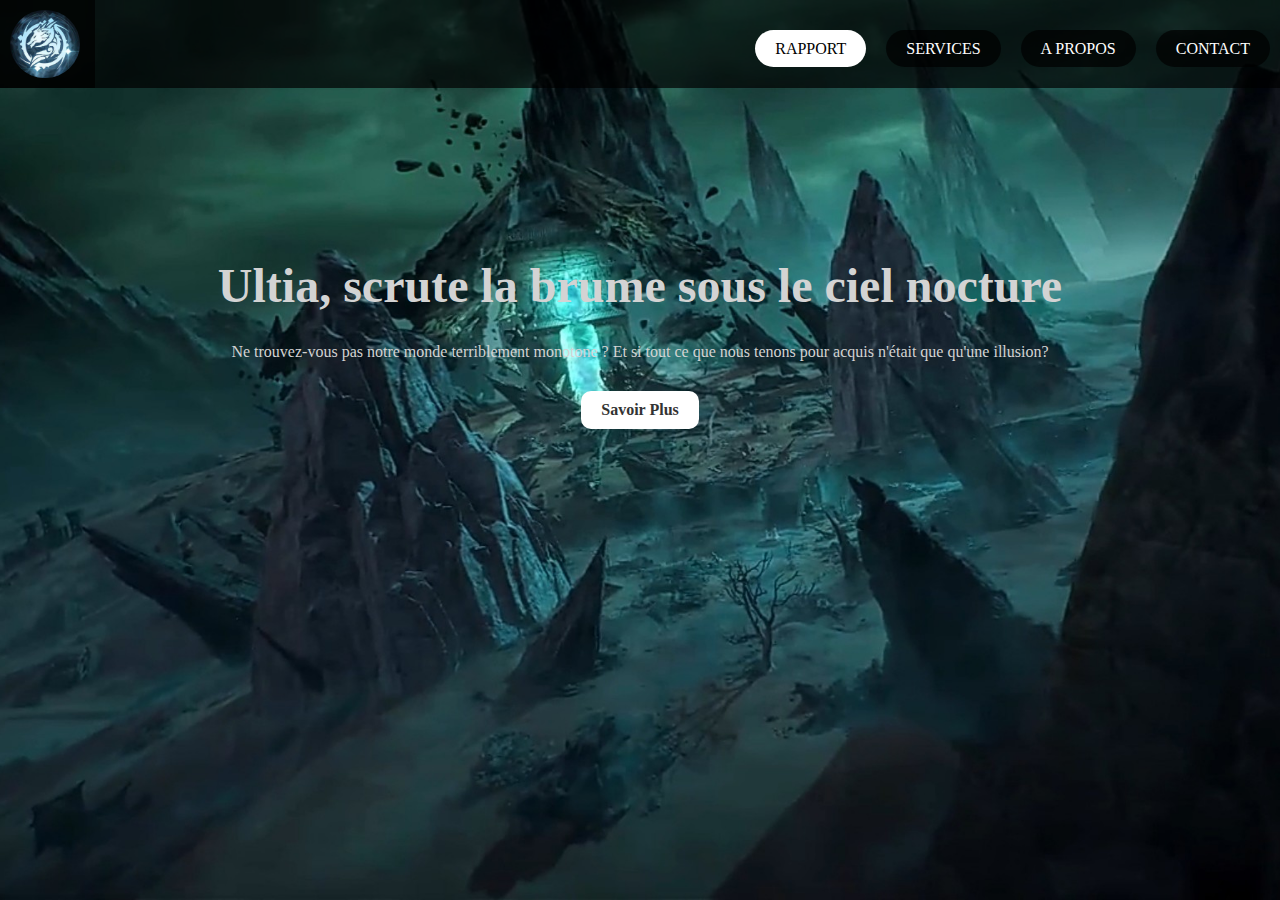
==== index.html @ f4e4aba4 "Add files via upload" ====
<!DOCTYPE html>
<html lang="fr">
<head>
    <meta charset="UTF-8">
    <meta name="viewport" content="width=device-width, initial-scale=1.0">
    <link rel="stylesheet" href="style.css">
    <title>L'archive d'Ultia: Dictionnaire d'un savoir perdu</title>
</head>
<body>
    <header>
        <div class="principale">
            <div class="logo">
                <img src="logo_dragon.png" alt="logo du site" class="">
            </div>
            <ul>
                <li class="active">
                    <a href="rapport.html">Rapport</a>
                </li>
                <li>
                    <a href="#">Services</a>
                </li>
                <li>
                    <a href="#">A propos</a>
                </li>
                <li>
                    <a href="#">Contact</a>
                </li>
            </ul>
        </div>
        <div class="contenu">
            <div class="text-boite">
                <h2>Ultia, scrute la brume sous le ciel nocture</h2>
                <p>Ne trouvez-vous pas notre monde terriblement monotone ? Et si tout ce que nous tenons pour acquis n'était que qu'une illusion?</p>
                <a href="#" class="btn"><span></span> Savoir Plus</a>
            </div>
            <div class="imgboite">
                <img src="./image/orbg.png" alt="" class="ImgFruit">
            </div>
        </div>
        <ul class="tab">
            <li data-text="1"><img src="/image/orange1.png" alt="" onclick="ImageSlider('/image/orbg.png'); ColeurF('')"></li>
            <li data-text="2"><img src="/image/pomme1.png" alt="" onclick="ImageSlider('/image/pomme1.png'); ColeurF('#c9275b')"></li>
            <li data-text="3"><img src="/image/salade1.png" alt="" onclick="ImageSlider('/image/saladebg.png'); ColeurF('#6c9330')"></li>
            <li data-text="4"><img src="/image/tomate1.png" alt="" onclick="ImageSlider('/image/tomate1.png'); ColeurF('#b20101')" ></li>
        </ul>
    </header>
</body>
</html>
---- style.css ----
*{
    padding: 0;
    margin: 0;
    box-sizing: border-box;
    font-family: century;
}

header{
    background-image: url(background_image.jpg);
    height: 100vh;
    background-size: cover;
    background-position: center;
}

.logo a{
    color:#fff;
    padding: 0px 20px;
    border: 1px solid #fff;
    position: absolute;
    top: 10px;
    left: 10px;
    text-transform: uppercase;
    text-decoration: none;
    font-weight: 900;
    text-shadow: rgba(0, 0, 0, 0.7);
}


.logo {
    display: flex;
    align-items: center;
    background-color: rgba(0, 0, 0, 0.7);
    padding: 10px;
}

.logo img {
    width: 70px; /* Ajustez cette valeur pour réduire la taille du logo */
    height: auto;
    margin-right: 5px; /* Espacement entre le logo et le texte */
    border-radius: 50%; /* Ceci rend l'image circulaire */
}

header .principale {
    display: flex;
    justify-content: space-between;
    align-items: center;
    background-color: rgba(0, 0, 0, 0.7); /* Même couleur que le fond */
    padding: 0px;
}

ul{
    list-style: none;
    float: right;
    display: flex;
    margin-top: 10px;
}

ul li a{
    text-decoration: none;
    color: #fff;
    padding: 10px 20px;
    text-transform: uppercase;
    border-radius: 40px;
    background:rgba(0, 0, 0, 0.7);
    margin: 10px;
    font-weight: 500;
    transition: 0.6s ease;
}

ul li a:hover{
    background: #fff;
    color: black;
}

ul li.active a{
    background: #fff;
    color: black;
}

.principale{
    max-width: 114rem;
    margin: 0 auto;
}

.contenu{
    display: inline-block;
    justify-content: center;
    align-items: center;
    width: 100%;
    flex-wrap: wrap;
    text-align: center;
    margin-left: auto;
    margin-right: auto;
    padding: 170px;
}

.contenu .text-boite{
    flex-basis: 48%;
    margin-bottom: 20px;
}

.contenu .text-boite a{
    display: inline-block;
    padding: 10px 20px;
    margin: 30px 0;
    color: #333;
    font-weight: 600;
    background: #fff;
    cursor: pointer;
    border-radius: 10px;
    text-decoration: none;
    transition: 0.6s ease-in-out;
    position: relative;
}

.text-boite a span{
    width: 0;
    height: 100%;
    background: #1d3e48;
    position: absolute;
    top: 0;
    left: 0;
    z-index: -1;
    transition: 0.6s ease-in-out;
    border-radius: 10px;
}

.text-boite a:hover span{
    width: 100%;
}

.text-boite a:hover{
    color: #D3D3D3;
}

.contenu .text-boite h2{
    color: #D3D3D3;
    font-size: 3rem;
    font-weight: 700;
}

.contenu .text-boite p{
    color: #D3D3D3;
    margin-top: 30px;
}

.contenu .imgboite{
    position: relative;
    z-index: 1;
    flex-basis: 48%;
}

.contenu .imgboite img{
    max-width: 600px;
}
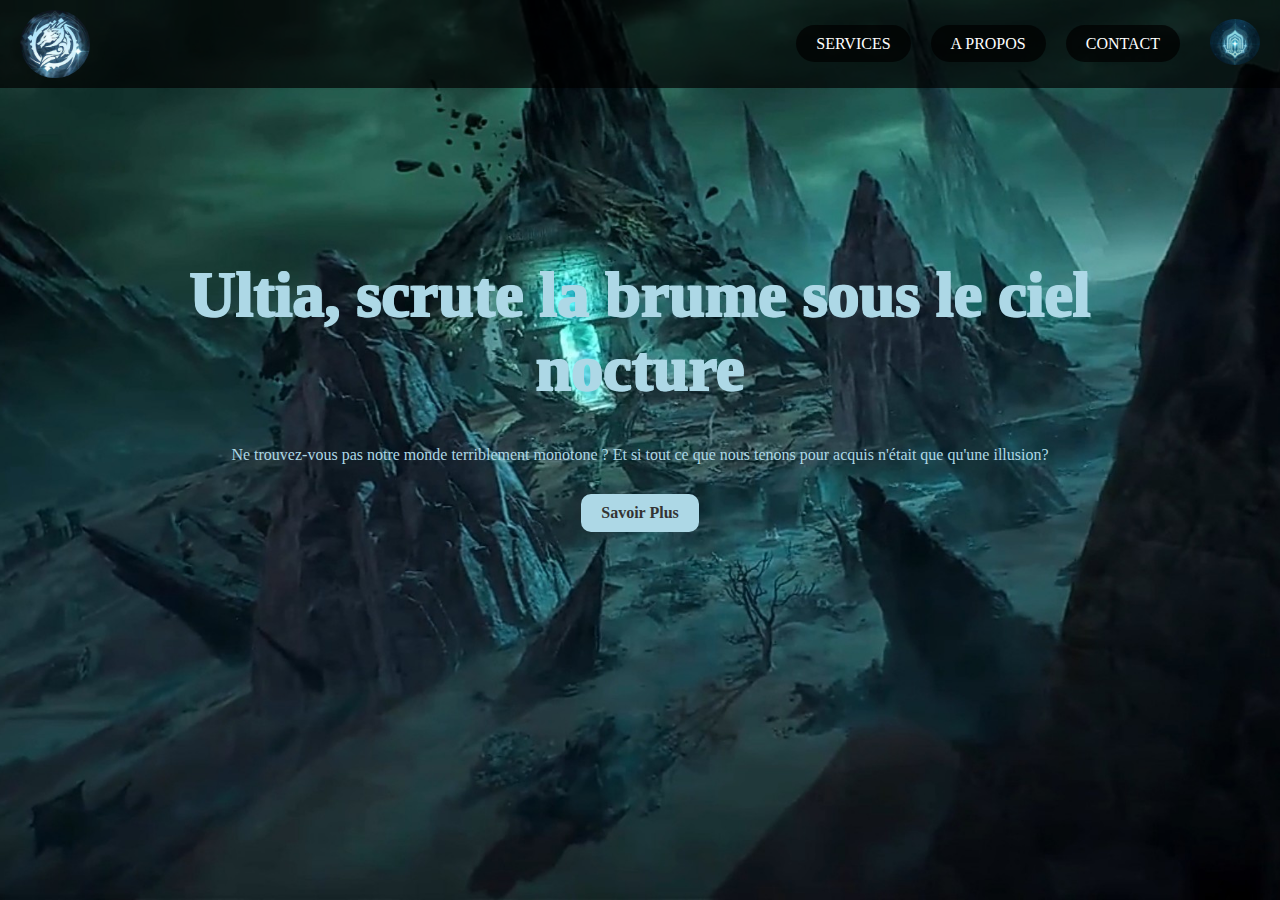
==== commit 5431b4c1: "Add files via upload" ====
--- a/index.html
+++ b/index.html
@@ -10,12 +10,9 @@
     <header>
         <div class="principale">
             <div class="logo">
-                <img src="logo_dragon.png" alt="logo du site" class="">
+                <img src="logo_dragon.png" alt="logo du site">
             </div>
             <ul>
-                <li class="active">
-                    <a href="rapport.html">Rapport</a>
-                </li>
                 <li>
                     <a href="#">Services</a>
                 </li>
@@ -25,6 +22,11 @@
                 <li>
                     <a href="#">Contact</a>
                 </li>
+                <div>
+                    <a href="connexion.html" class="connexion-logo">
+                        <img src="logo_porte_des_enfers.png" alt="logo connexion">
+                    </a>
+                </div>
             </ul>
         </div>
         <div class="contenu">
--- a/style.css
+++ b/style.css
@@ -1,88 +1,94 @@
-*{
+* {
     padding: 0;
     margin: 0;
     box-sizing: border-box;
     font-family: century;
 }
 
-header{
+body {
+    background-color: #000000;
+    color: white;
+}
+
+header {
     background-image: url(background_image.jpg);
     height: 100vh;
     background-size: cover;
     background-position: center;
 }
 
-.logo a{
-    color:#fff;
-    padding: 0px 20px;
-    border: 1px solid #fff;
-    position: absolute;
-    top: 10px;
-    left: 10px;
-    text-transform: uppercase;
-    text-decoration: none;
-    font-weight: 900;
-    text-shadow: rgba(0, 0, 0, 0.7);
+header .principale {
+    display: flex;
+    justify-content: space-between;
+    align-items: center;
+    background-color: rgba(0, 0, 0, 0.7);
+    padding: 10px 20px;
 }
-
 
 .logo {
     display: flex;
     align-items: center;
-    background-color: rgba(0, 0, 0, 0.7);
-    padding: 10px;
 }
 
 .logo img {
     width: 70px; /* Ajustez cette valeur pour réduire la taille du logo */
     height: auto;
-    margin-right: 5px; /* Espacement entre le logo et le texte */
+    margin-right: 10px; /* Espacement entre le logo et le texte */
     border-radius: 50%; /* Ceci rend l'image circulaire */
 }
 
-header .principale {
-    display: flex;
-    justify-content: space-between;
-    align-items: center;
-    background-color: rgba(0, 0, 0, 0.7); /* Même couleur que le fond */
-    padding: 0px;
+.connexion-logo img {
+    width: 50px; /* Taille du logo de connexion */
+    height: auto;
+    margin-left: 20px; /* Espacement à gauche du logo de connexion */
+    border-radius: 50%; /* Ceci rend l'image circulaire */
+    transition: filter 0.3s ease; /* Transition pour un changement en douceur */
 }
 
-ul{
-    list-style: none;
-    float: right;
-    display: flex;
-    margin-top: 10px;
+.connexion-logo:hover img {
+    filter: brightness(1.2); /* Légère augmentation de la luminosité lors du survol */
 }
 
-ul li a{
+ul {
+    list-style: none;
+    display: flex;
+    align-items: center;
+    margin: 0;
+    padding: 0;
+}
+
+ul li {
+    margin: 0 10px;
+}
+
+ul li a {
     text-decoration: none;
     color: #fff;
     padding: 10px 20px;
     text-transform: uppercase;
     border-radius: 40px;
-    background:rgba(0, 0, 0, 0.7);
-    margin: 10px;
+    background: rgba(0, 0, 0, 0.7);
     font-weight: 500;
     transition: 0.6s ease;
+    margin-top: 20px; /* Ajoute de l'espace au-dessus des boutons */
 }
 
-ul li a:hover{
+ul li a:hover {
     background: #fff;
     color: black;
 }
 
-ul li.active a{
+ul li.active a {
     background: #fff;
     color: black;
 }
 
-.principale{
+.principale {
     max-width: 114rem;
     margin: 0 auto;
 }
 
-.contenu{
+.contenu {
     display: inline-block;
     justify-content: center;
     align-items: center;
@@ -94,18 +100,18 @@
     padding: 170px;
 }
 
-.contenu .text-boite{
-    flex-basis: 48%;
+.contenu .text-boite {
+    flex-basis: 50%;
     margin-bottom: 20px;
 }
 
-.contenu .text-boite a{
+.contenu .text-boite a {
     display: inline-block;
     padding: 10px 20px;
     margin: 30px 0;
     color: #333;
     font-weight: 600;
-    background: #fff;
+    background: #ADD8E6;
     cursor: pointer;
     border-radius: 10px;
     text-decoration: none;
@@ -113,7 +119,7 @@
     position: relative;
 }
 
-.text-boite a span{
+.text-boite a span {
     width: 0;
     height: 100%;
     background: #1d3e48;
@@ -125,31 +131,36 @@
     border-radius: 10px;
 }
 
-.text-boite a:hover span{
+.text-boite a:hover span {
     width: 100%;
 }
 
-.text-boite a:hover{
-    color: #D3D3D3;
+.text-boite a:hover {
+    color: #ADD8E6;
 }
 
-.contenu .text-boite h2{
-    color: #D3D3D3;
-    font-size: 3rem;
+.contenu .text-boite h2 {
+    color: #ADD8E6;
+    font-size: 4rem;
     font-weight: 700;
+    text-shadow: 
+        -1px -1px 0 #ADD8E6,  
+        1px -1px 0 #ADD8E6,
+        -1px 1px 0 #ADD8E6,
+        1px 1px 0 #ADD8E6;
 }
 
-.contenu .text-boite p{
-    color: #D3D3D3;
-    margin-top: 30px;
+.contenu .text-boite p {
+    color: #ADD8E6;
+    margin-top: 40px;
 }
 
-.contenu .imgboite{
+.contenu .imgboite {
     position: relative;
     z-index: 1;
     flex-basis: 48%;
 }
 
-.contenu .imgboite img{
+.contenu .imgboite img {
     max-width: 600px;
-}+}
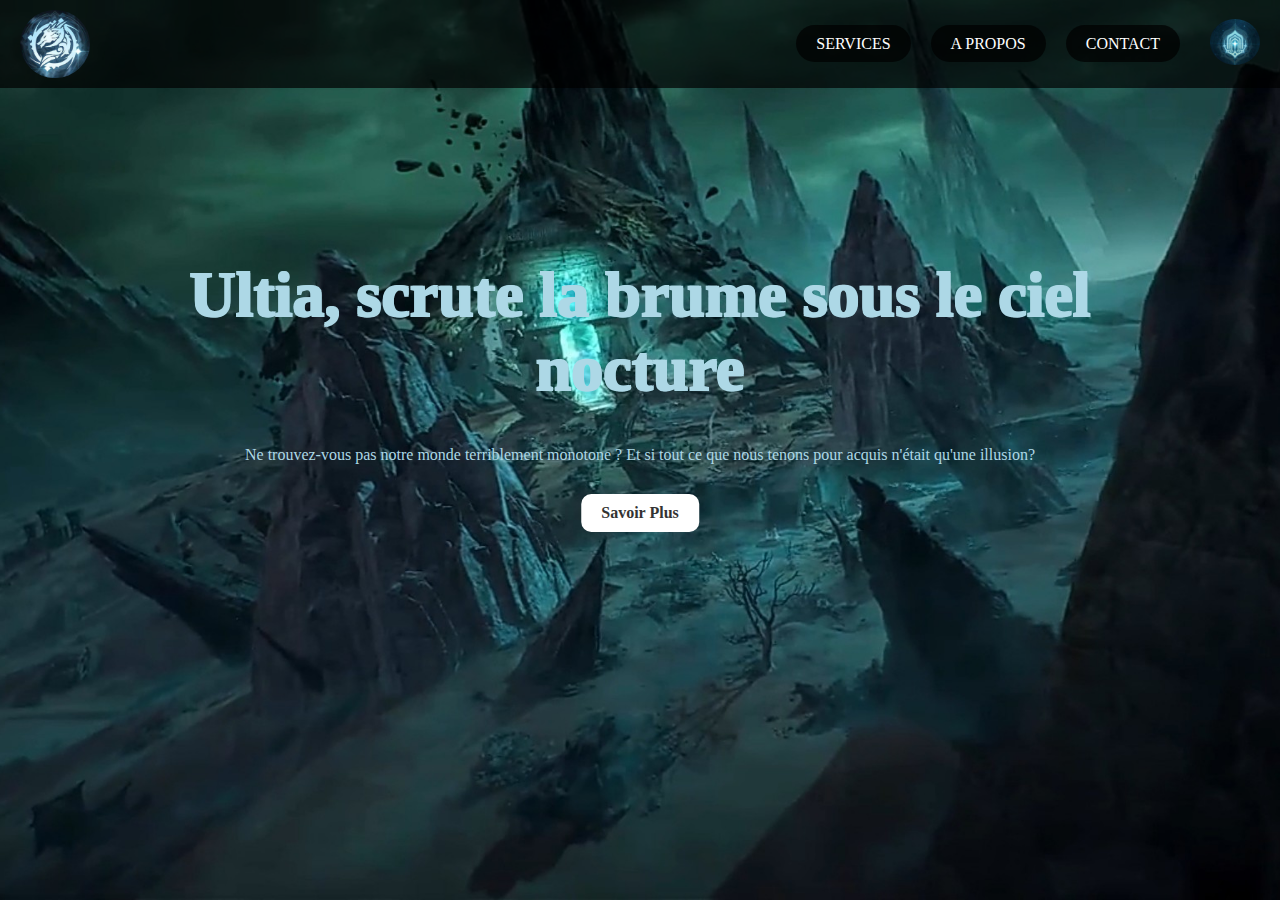
==== commit 964db1dd: "Add files via upload" ====
--- a/index.html
+++ b/index.html
@@ -32,19 +32,13 @@
         <div class="contenu">
             <div class="text-boite">
                 <h2>Ultia, scrute la brume sous le ciel nocture</h2>
-                <p>Ne trouvez-vous pas notre monde terriblement monotone ? Et si tout ce que nous tenons pour acquis n'était que qu'une illusion?</p>
+                <p>Ne trouvez-vous pas notre monde terriblement monotone ? Et si tout ce que nous tenons pour acquis n'était qu'une illusion?</p>
                 <a href="#" class="btn"><span></span> Savoir Plus</a>
             </div>
             <div class="imgboite">
                 <img src="./image/orbg.png" alt="" class="ImgFruit">
             </div>
         </div>
-        <ul class="tab">
-            <li data-text="1"><img src="/image/orange1.png" alt="" onclick="ImageSlider('/image/orbg.png'); ColeurF('')"></li>
-            <li data-text="2"><img src="/image/pomme1.png" alt="" onclick="ImageSlider('/image/pomme1.png'); ColeurF('#c9275b')"></li>
-            <li data-text="3"><img src="/image/salade1.png" alt="" onclick="ImageSlider('/image/saladebg.png'); ColeurF('#6c9330')"></li>
-            <li data-text="4"><img src="/image/tomate1.png" alt="" onclick="ImageSlider('/image/tomate1.png'); ColeurF('#b20101')" ></li>
-        </ul>
     </header>
 </body>
-</html>
+</html>--- a/style.css
+++ b/style.css
@@ -1,3 +1,4 @@
+/* Styles généraux */
 * {
     padding: 0;
     margin: 0;
@@ -31,22 +32,22 @@
 }
 
 .logo img {
-    width: 70px; /* Ajustez cette valeur pour réduire la taille du logo */
+    width: 70px;
     height: auto;
-    margin-right: 10px; /* Espacement entre le logo et le texte */
-    border-radius: 50%; /* Ceci rend l'image circulaire */
+    margin-right: 10px;
+    border-radius: 50%;
 }
 
 .connexion-logo img {
-    width: 50px; /* Taille du logo de connexion */
+    width: 50px;
     height: auto;
-    margin-left: 20px; /* Espacement à gauche du logo de connexion */
-    border-radius: 50%; /* Ceci rend l'image circulaire */
-    transition: filter 0.3s ease; /* Transition pour un changement en douceur */
+    margin-left: 20px;
+    border-radius: 50%;
+    transition: filter 0.3s ease;
 }
 
 .connexion-logo:hover img {
-    filter: brightness(1.2); /* Légère augmentation de la luminosité lors du survol */
+    filter: brightness(1.2);
 }
 
 ul {
@@ -70,7 +71,7 @@
     background: rgba(0, 0, 0, 0.7);
     font-weight: 500;
     transition: 0.6s ease;
-    margin-top: 20px; /* Ajoute de l'espace au-dessus des boutons */
+    margin-top: 20px;
 }
 
 ul li a:hover {
@@ -111,18 +112,19 @@
     margin: 30px 0;
     color: #333;
     font-weight: 600;
-    background: #ADD8E6;
+    background: #fff;
+    transform: translate(-50%);
     cursor: pointer;
     border-radius: 10px;
     text-decoration: none;
     transition: 0.6s ease-in-out;
-    position: relative;
+    position: absolute;
 }
 
 .text-boite a span {
     width: 0;
     height: 100%;
-    background: #1d3e48;
+    background: #378569;
     position: absolute;
     top: 0;
     left: 0;
@@ -164,3 +166,103 @@
 .contenu .imgboite img {
     max-width: 600px;
 }
+
+/* Styles pour la page de connexion */
+.login-container {
+    position: absolute;
+    top: 50%;
+    left: 50%;
+    transform: translate(-50%, -50%);
+    max-width: 400px;
+    width: 90%;
+    padding: 20px;
+    background: rgba(0, 0, 0, 0.7);
+    border-radius: 10px;
+    text-align: center;
+}
+
+.login-container h2 {
+    color: #ADD8E6;
+    margin-bottom: 20px;
+}
+
+.login-container label {
+    display: block;
+    margin-bottom: 5px;
+    color: #fff;
+}
+
+.login-container input {
+    width: 100%;
+    padding: 10px;
+    margin-bottom: 20px;
+    border: 1px solid #ccc;
+    border-radius: 5px;
+}
+
+.login-container button {
+    width: 100%;
+    padding: 10px;
+    background-color: #ADD8E6;
+    border: none;
+    border-radius: 5px;
+    color: #333;
+    font-size: 16px;
+    cursor: pointer;
+}
+
+.login-container button:hover {
+    background-color: #87CEEB;
+}
+
+/* Styles pour l'infobulle */
+.connexion-container {
+    position: relative;
+    display: inline-block;
+}
+
+.tooltip {
+    visibility: hidden;
+    width: 160px;
+    background-color: rgba(0, 0, 0, 0.8);
+    color: #fff;
+    text-align: center;
+    border-radius: 5px;
+    padding: 5px 0;
+    position: absolute;
+    z-index: 1;
+    bottom: 125%;
+    left: 50%;
+    margin-left: -80px;
+    opacity: 0;
+    transition: opacity 0.3s;
+}
+
+.tooltip::after {
+    content: "";
+    position: absolute;
+    top: 100%;
+    left: 50%;
+    margin-left: -5px;
+    border-width: 5px;
+    border-style: solid;
+    border-color: rgba(0, 0, 0, 0.8) transparent transparent transparent;
+}
+
+.connexion-container:hover .tooltip {
+    visibility: visible;
+    opacity: 1;
+}
+
+/* Styles pour le thème alternatif */
+body.theme-alt header {
+    background-image: url(alternate_background_image.jpg);
+}
+
+body.theme-alt #logoSite {
+    content: url(alternate_logo_dragon.png);
+}
+
+body.theme-alt #logoConnexion {
+    content: url(alternate_logo_porte_des_enfers.png);
+}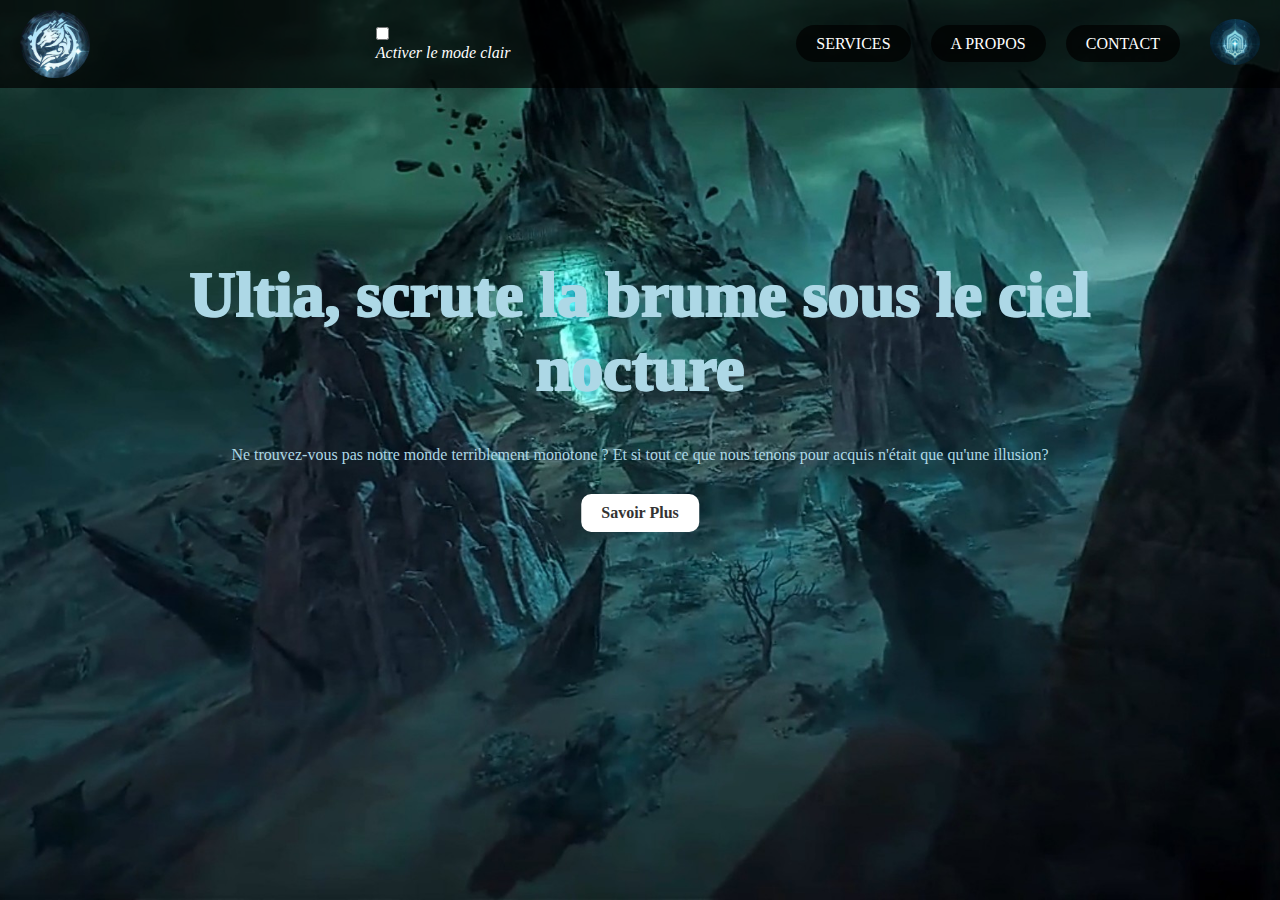
==== commit aa495335: "Add files via upload" ====
--- a/index.html
+++ b/index.html
@@ -11,6 +11,13 @@
         <div class="principale">
             <div class="logo">
                 <img src="logo_dragon.png" alt="logo du site">
+            </div>
+            <div class="theme-switch-wrapper">
+                <label class="theme-switch" for="checkbox">
+                    <input type="checkbox" id="checkbox" />
+                    <div class="slider round"></div>
+                </label>
+                <em>Activer le mode clair</em>
             </div>
             <ul>
                 <li>
@@ -32,7 +39,7 @@
         <div class="contenu">
             <div class="text-boite">
                 <h2>Ultia, scrute la brume sous le ciel nocture</h2>
-                <p>Ne trouvez-vous pas notre monde terriblement monotone ? Et si tout ce que nous tenons pour acquis n'était qu'une illusion?</p>
+                <p>Ne trouvez-vous pas notre monde terriblement monotone ? Et si tout ce que nous tenons pour acquis n'était que qu'une illusion?</p>
                 <a href="#" class="btn"><span></span> Savoir Plus</a>
             </div>
             <div class="imgboite">
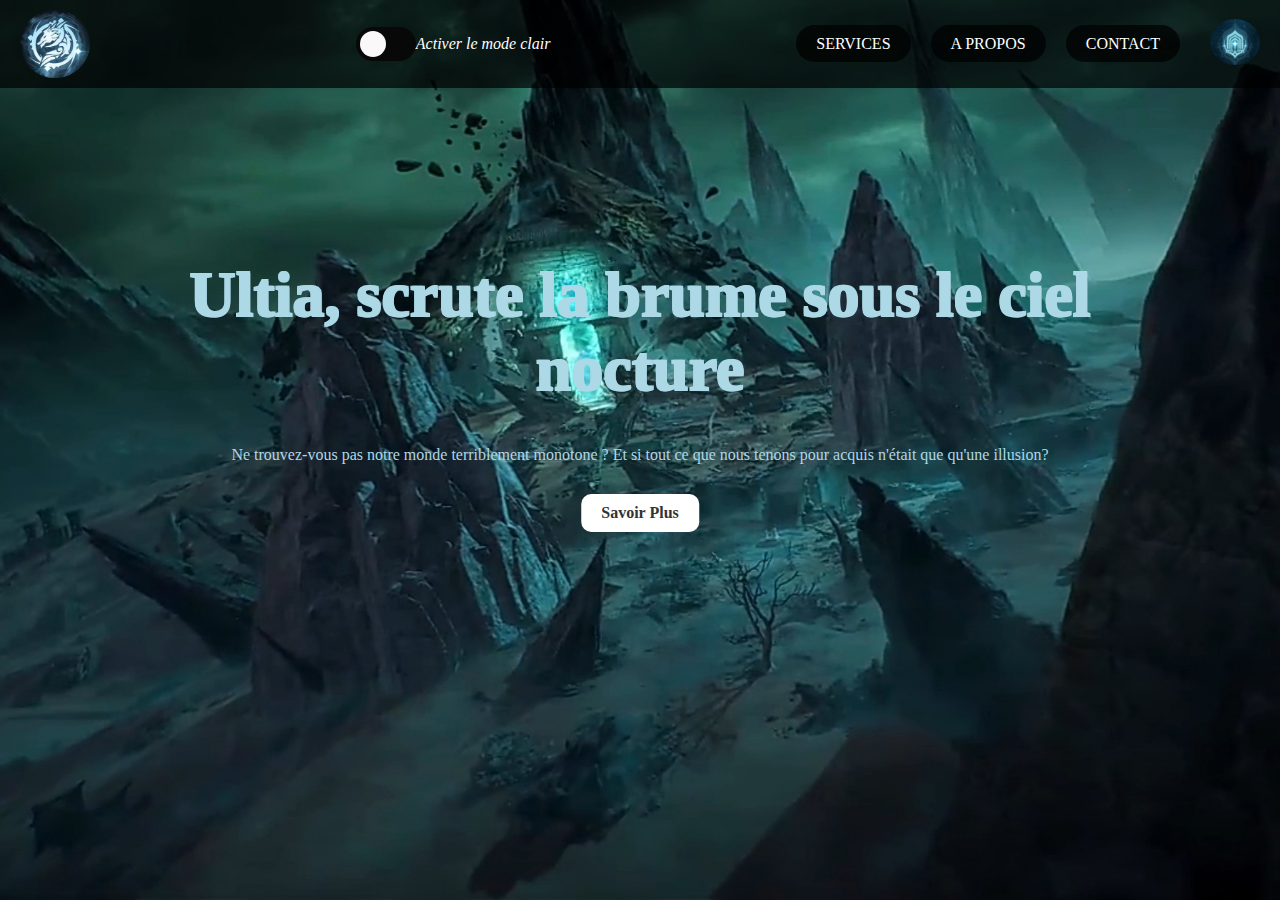
==== commit 9061fe8d: "Add files via upload" ====
--- a/index.html
+++ b/index.html
@@ -21,13 +21,13 @@
             </div>
             <ul>
                 <li>
-                    <a href="#">Services</a>
+                    <a href="services.html">Services</a>
                 </li>
                 <li>
                     <a href="#">A propos</a>
                 </li>
                 <li>
-                    <a href="#">Contact</a>
+                    <a href="contact.html">Contact</a>
                 </li>
                 <div>
                     <a href="connexion.html" class="connexion-logo">
@@ -42,9 +42,6 @@
                 <p>Ne trouvez-vous pas notre monde terriblement monotone ? Et si tout ce que nous tenons pour acquis n'était que qu'une illusion?</p>
                 <a href="#" class="btn"><span></span> Savoir Plus</a>
             </div>
-            <div class="imgboite">
-                <img src="./image/orbg.png" alt="" class="ImgFruit">
-            </div>
         </div>
     </header>
 </body>
--- a/style.css
+++ b/style.css
@@ -9,6 +9,12 @@
 body {
     background-color: #000000;
     color: white;
+    transition: background-color 0.5s, color 0.5s;
+}
+
+body.light-mode {
+    background-color: white;
+    color: black;
 }
 
 header {
@@ -18,12 +24,22 @@
     background-position: center;
 }
 
+body.light-mode header {
+    background-image: url(alternate_background_image.jpg);
+}
+
 header .principale {
     display: flex;
     justify-content: space-between;
     align-items: center;
     background-color: rgba(0, 0, 0, 0.7);
     padding: 10px 20px;
+    max-width: 114rem;
+    margin: 0 auto;
+}
+
+body.light-mode header .principale {
+    background-color: rgba(255, 255, 255, 0.7);
 }
 
 .logo {
@@ -38,16 +54,8 @@
     border-radius: 50%;
 }
 
-.connexion-logo img {
-    width: 50px;
-    height: auto;
-    margin-left: 20px;
-    border-radius: 50%;
-    transition: filter 0.3s ease;
-}
-
-.connexion-logo:hover img {
-    filter: brightness(1.2);
+body.light-mode .logo img {
+    content: url(alternate_logo_dragon.png);
 }
 
 ul {
@@ -71,7 +79,11 @@
     background: rgba(0, 0, 0, 0.7);
     font-weight: 500;
     transition: 0.6s ease;
-    margin-top: 20px;
+}
+
+body.light-mode ul li a {
+    color: #000;
+    background: rgba(255, 255, 255, 0.7);
 }
 
 ul li a:hover {
@@ -84,9 +96,23 @@
     color: black;
 }
 
-.principale {
-    max-width: 114rem;
-    margin: 0 auto;
+.connexion-logo {
+    margin-left: 20px;
+}
+
+.connexion-logo img {
+    width: 50px;
+    height: auto;
+    border-radius: 50%;
+    transition: filter 0.3s ease;
+}
+
+body.light-mode .connexion-logo img {
+    content: url(alternate_logo_porte_des_enfers.png);
+}
+
+.connexion-logo:hover img {
+    filter: brightness(1.2);
 }
 
 .contenu {
@@ -152,9 +178,22 @@
         1px 1px 0 #ADD8E6;
 }
 
+body.light-mode .contenu .text-boite h2 {
+    color: #333;
+    text-shadow: 
+        -1px -1px 0 #fff,  
+        1px -1px 0 #fff,
+        -1px 1px 0 #fff,
+        1px 1px 0 #fff;
+}
+
 .contenu .text-boite p {
     color: #ADD8E6;
     margin-top: 40px;
+}
+
+body.light-mode .contenu .text-boite p {
+    color: #333;
 }
 
 .contenu .imgboite {
@@ -165,6 +204,19 @@
 
 .contenu .imgboite img {
     max-width: 600px;
+}
+
+body.light-mode .contenu .imgboite img {
+    content: url('./image/orbg_light.png');
+}
+
+.tab img {
+    width: 50px;
+    height: auto;
+}
+
+body.light-mode .tab img {
+    filter: brightness(1.2);
 }
 
 /* Styles pour la page de connexion */
@@ -181,15 +233,27 @@
     text-align: center;
 }
 
+body.light-mode .login-container {
+    background: rgba(255, 255, 255, 0.7);
+}
+
 .login-container h2 {
     color: #ADD8E6;
     margin-bottom: 20px;
+}
+
+body.light-mode .login-container h2 {
+    color: #333;
 }
 
 .login-container label {
     display: block;
     margin-bottom: 5px;
     color: #fff;
+}
+
+body.light-mode .login-container label {
+    color: #333;
 }
 
 .login-container input {
@@ -215,54 +279,52 @@
     background-color: #87CEEB;
 }
 
-/* Styles pour l'infobulle */
-.connexion-container {
+.theme-switch-wrapper {
+    display: flex;
+    align-items: center;
+    margin-left: 20px;
+}
+
+.theme-switch {
     position: relative;
     display: inline-block;
-}
-
-.tooltip {
-    visibility: hidden;
-    width: 160px;
-    background-color: rgba(0, 0, 0, 0.8);
-    color: #fff;
-    text-align: center;
-    border-radius: 5px;
-    padding: 5px 0;
-    position: absolute;
-    z-index: 1;
-    bottom: 125%;
-    left: 50%;
-    margin-left: -80px;
-    opacity: 0;
-    transition: opacity 0.3s;
-}
-
-.tooltip::after {
+    width: 60px;
+    height: 34px;
+}
+
+.theme-switch input {
+    display: none;
+}
+
+.slider {
+    position: absolute;
+    cursor: pointer;
+    top: 0;
+    left: 0;
+    right: 0;
+    bottom: 0;
+    background-color: #080808;
+    transition: 0.4s;
+    border-radius: 34px;
+}
+
+.slider:before {
+    position: absolute;
     content: "";
-    position: absolute;
-    top: 100%;
-    left: 50%;
-    margin-left: -5px;
-    border-width: 5px;
-    border-style: solid;
-    border-color: rgba(0, 0, 0, 0.8) transparent transparent transparent;
-}
-
-.connexion-container:hover .tooltip {
-    visibility: visible;
-    opacity: 1;
-}
-
-/* Styles pour le thème alternatif */
-body.theme-alt header {
-    background-image: url(alternate_background_image.jpg);
-}
-
-body.theme-alt #logoSite {
-    content: url(alternate_logo_dragon.png);
-}
-
-body.theme-alt #logoConnexion {
-    content: url(alternate_logo_porte_des_enfers.png);
+    height: 26px;
+    width: 26px;
+    left: 4px;
+    bottom: 4px;
+    background-color: rgb(250, 248, 248);
+    transition: 0.4s;
+    border-radius: 50%;
+}
+
+input:checked + .slider {
+    background-color: #f9f9f9;
+}
+
+input:checked + .slider:before {
+    transform: translateX(26px);
+    background-color: #050505; /* Changez cette couleur pour celle que vous voulez après l'activation */
 }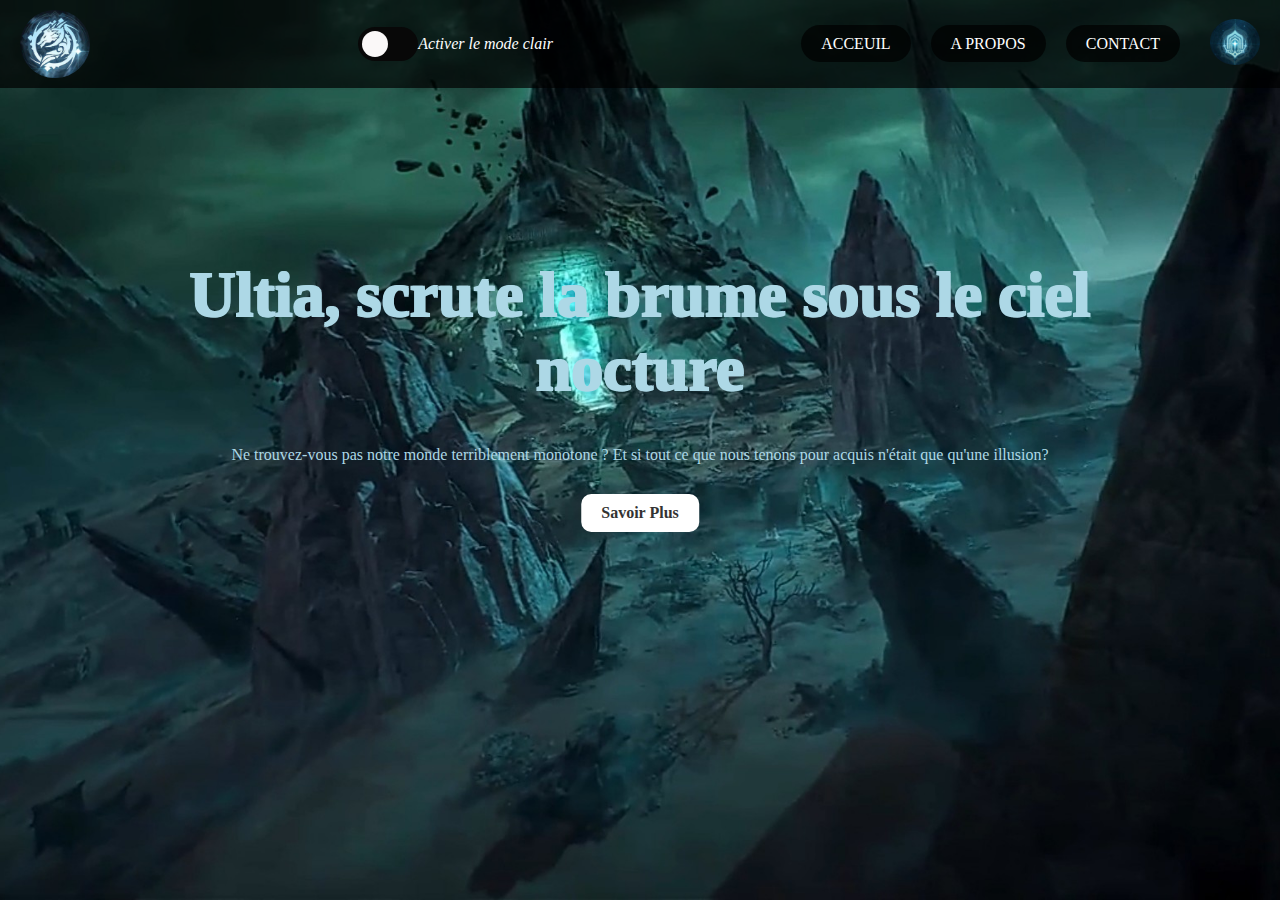
==== commit e4f2c712: "Update index.html" ====
--- a/index.html
+++ b/index.html
@@ -14,14 +14,14 @@
             </div>
             <div class="theme-switch-wrapper">
                 <label class="theme-switch" for="checkbox">
-                    <input type="checkbox" id="checkbox" />
+                    <input type="checkbox" id="checkbox" onclick="toggleTheme()" />
                     <div class="slider round"></div>
                 </label>
                 <em>Activer le mode clair</em>
             </div>
             <ul>
                 <li>
-                    <a href="services.html">Services</a>
+                    <a href="index.html">Acceuil</a>
                 </li>
                 <li>
                     <a href="#">A propos</a>
@@ -42,7 +42,10 @@
                 <p>Ne trouvez-vous pas notre monde terriblement monotone ? Et si tout ce que nous tenons pour acquis n'était que qu'une illusion?</p>
                 <a href="#" class="btn"><span></span> Savoir Plus</a>
             </div>
+            <div class="imgboite">
+                <img src="./image/orbg.png" alt="" class="ImgFruit">
+            </div>
         </div>
     </header>
 </body>
-</html>+</html>
